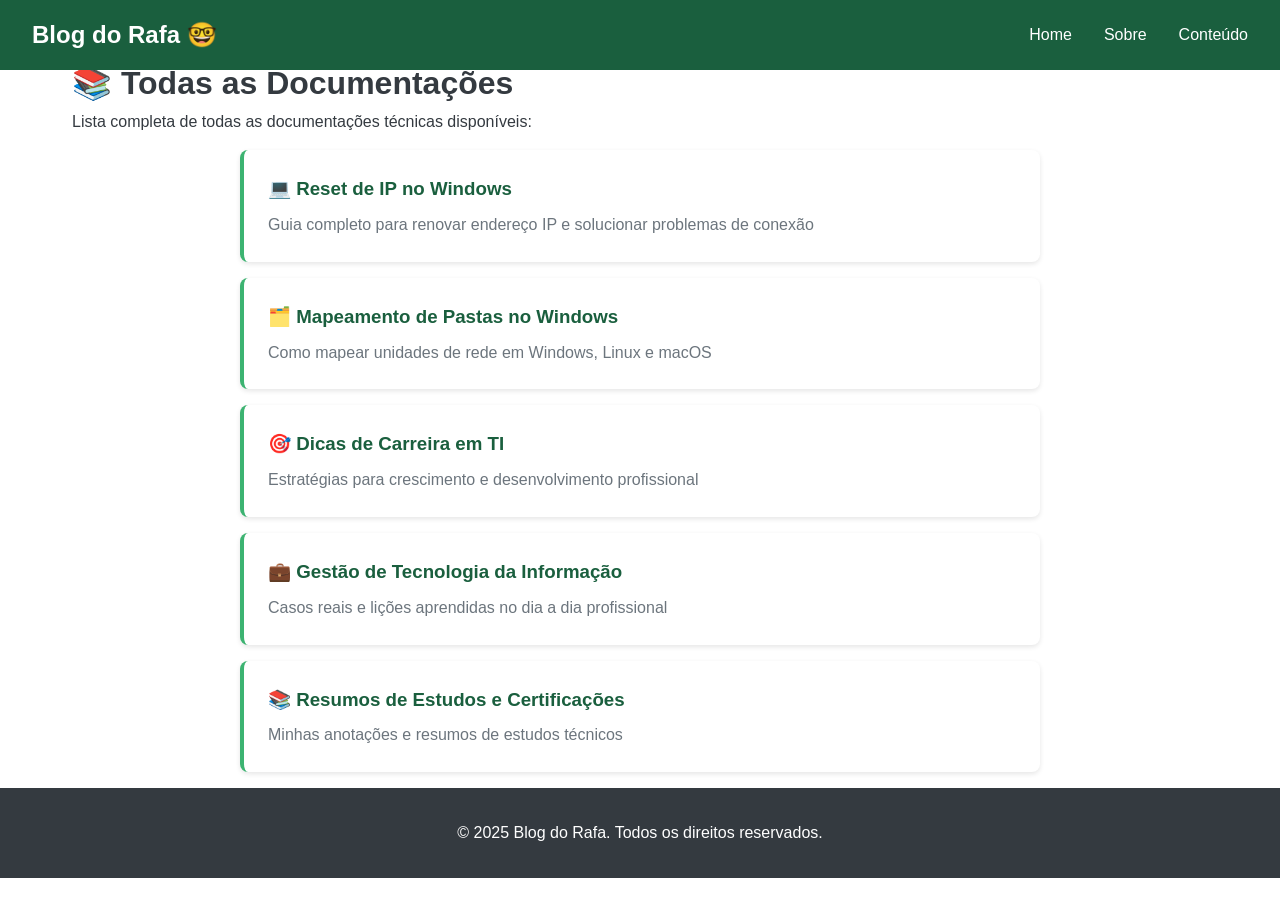
==== paginas/index.html @ 0178b425 "criacao de paginas e de conteudo" ====
<!DOCTYPE html>
<html lang="pt-BR">
<head>
    <meta charset="UTF-8">
    <meta name="viewport" content="width=device-width, initial-scale=1.0">
    <title>Documentações - Blog do Rafa</title>
    <link rel="stylesheet" href="../src/style.css">
    <style>
        .docs-container {
            max-width: 800px;
            margin: 0 auto;
        }
        
        .doc-item {
            background: white;
            padding: 1.5rem;
            margin: 1rem 0;
            border-radius: 8px;
            border-left: 4px solid #3cb371;
            box-shadow: 0 2px 5px rgba(0,0,0,0.1);
            transition: transform 0.2s;
        }
        
        .doc-item:hover {
            transform: translateX(5px);
        }
        
        .doc-link {
            text-decoration: none;
            color: inherit;
            display: block;
        }
        
        .doc-link h3 {
            color: #1a5f3e;
            margin-bottom: 0.5rem;
        }
        
        .doc-link p {
            color: #6c757d;
            margin: 0;
        }
        
        .back-link {
            display: inline-block;
            margin-bottom: 2rem;
            color: #1a5f3e;
            text-decoration: none;
        }
        
        .back-link:hover {
            text-decoration: underline;
        }
        
        .empty-message {
            text-align: center;
            padding: 3rem;
            color: #6c757d;
        }
    </style>
</head>
<body>
    <header class="header">
        <nav class="nav">
            <div class="nav-container">
                <div class="logo">
                    <h2><a href="../index.html" style="color: white; text-decoration: none;">Blog do Rafa 🤓</a></h2>
                </div>
                <ul class="nav-menu">
                    <li><a href="../index.html">Home</a></li>
                    <li><a href="#sobre">Sobre</a></li>
                    <li><a href="#conteudo">Conteúdo</a></li>
                </ul>
            </div>
        </nav>
    </header>

    <main class="page-content">
        <div class="container">
            <a href="../index.html" class="back-link">← Voltar para Home</a>
            <h1>📚 Todas as Documentações</h1>
            <p>Lista completa de todas as documentações técnicas disponíveis:</p>
            
            <div class="docs-container" id="docsList">
                <!-- As páginas serão carregadas automaticamente aqui pelo JavaScript -->
                <div class="empty-message">
                    <p>Carregando documentações...</p>
                </div>
            </div>
        </div>
    </main>

    <footer class="footer">
        <div class="container">
            <p>&copy; 2025 Blog do Rafa. Todos os direitos reservados.</p>
        </div>
    </footer>

    <script>
        // Lista de páginas com títulos e descrições
        const pages = [
            {
                file: 'documentacoes-suporte.html',
                title: 'Reset de IP no Windows',
                description: 'Guia completo para renovar endereço IP e solucionar problemas de conexão',
                icon: '💻'
            },
            {
                file: 'mapeamento de pastas Windows.html', 
                title: 'Mapeamento de Pastas no Windows',
                description: 'Como mapear unidades de rede em Windows, Linux e macOS',
                icon: '🗂️'
            },
            {
                file: 'dicas-carreira.html',
                title: 'Dicas de Carreira em TI',
                description: 'Estratégias para crescimento e desenvolvimento profissional',
                icon: '🎯'
            },
            {
                file: 'gestao-ti.html',
                title: 'Gestão de Tecnologia da Informação',
                description: 'Casos reais e lições aprendidas no dia a dia profissional',
                icon: '💼'
            },
            {
                file: 'resumos-estudos.html',
                title: 'Resumos de Estudos e Certificações',
                description: 'Minhas anotações e resumos de estudos técnicos',
                icon: '📚'
            }
        ];

        function loadPagesList() {
            const docsList = document.getElementById('docsList');
            docsList.innerHTML = ''; // Limpa o conteúdo
            
            if (pages.length === 0) {
                docsList.innerHTML = '<div class="empty-message"><p>Nenhuma documentação encontrada.</p></div>';
                return;
            }

            pages.forEach(page => {
                const docItem = document.createElement('div');
                docItem.className = 'doc-item';
                
                docItem.innerHTML = `
                    <a href="${page.file}" class="doc-link">
                        <h3>${page.icon} ${page.title}</h3>
                        <p>${page.description}</p>
                    </a>
                `;
                
                docsList.appendChild(docItem);
            });
        }

        // Carrega a lista quando a página abre
        document.addEventListener('DOMContentLoaded', loadPagesList);
    </script>
</body>
</html>
---- src/style.css ----
* {
    margin: 0;
    padding: 0;
    box-sizing: border-box;
}

:root {
    --verde-escuro: #1a5f3e;
    --verde-medio: #2d8a5d;
    --verde-claro: #3cb371;
    --branco: #ffffff;
    --cinza-claro: #f8f9fa;
    --cinza: #6c757d;
    --preto: #343a40;
}

body {
    font-family: 'Arial', sans-serif;
    line-height: 1.6;
    color: var(--preto);
    background-color: var(--branco);
}

.container {
    max-width: 1200px;
    margin: 0 auto;
    padding: 0 2rem;
}

/* Header */
.header {
    background: var(--verde-escuro);
    position: fixed;
    width: 100%;
    top: 0;
    z-index: 1000;
}

.nav-container {
    display: flex;
    justify-content: space-between;
    align-items: center;
    padding: 1rem 2rem;
}

.logo h2 {
    color: var(--branco);
    font-size: 1.5rem;
}

.nav-menu {
    display: flex;
    list-style: none;
    gap: 2rem;
}

.nav-menu a {
    color: var(--branco);
    text-decoration: none;
    font-weight: 500;
    transition: color 0.3s;
}

.nav-menu a:hover {
    color: var(--verde-claro);
}

/* Hero Section */
.hero {
    background: linear-gradient(135deg, var(--verde-escuro) 0%, var(--verde-medio) 100%);
    color: var(--branco);
    padding: 120px 0 80px;
    margin-top: 60px;
}

.hero-container {
    display: grid;
    grid-template-columns: 1fr 1fr;
    gap: 4rem;
    align-items: center;
}

.hero-title {
    font-size: 3rem;
    margin-bottom: 1.5rem;
    line-height: 1.2;
}

.highlight {
    color: var(--verde-claro);
}

.hero-description {
    font-size: 1.2rem;
    margin-bottom: 1rem;
    opacity: 0.9;
}

.hero-welcome {
    font-size: 1.3rem;
    margin-bottom: 2rem;
}

.hero-buttons {
    display: flex;
    gap: 1rem;
}

.btn-primary {
    background: var(--verde-claro);
    color: var(--branco);
    border: none;
    padding: 12px 30px;
    font-size: 1.1rem;
    border-radius: 5px;
    cursor: pointer;
    transition: background 0.3s;
}

.btn-primary:hover {
    background: var(--verde-medio);
}

.btn-secondary {
    background: transparent;
    color: var(--branco);
    border: 2px solid var(--branco);
    padding: 12px 30px;
    font-size: 1.1rem;
    border-radius: 5px;
    cursor: pointer;
    transition: background 0.3s;
}

.btn-secondary:hover {
    background: var(--branco);
    color: var(--verde-escuro);
}

.placeholder-image {
    background: rgba(255, 255, 255, 0.1);
    border-radius: 10px;
    padding: 4rem;
    text-align: center;
    font-size: 4rem;
    backdrop-filter: blur(10px);
}

/* Sections */
section {
    padding: 80px 0;
}

.section-title {
    text-align: center;
    font-size: 2.5rem;
    margin-bottom: 3rem;
    color: var(--verde-escuro);
}

/* About */
.about {
    background: var(--cinza-claro);
}

.about-text {
    text-align: center;
    max-width: 800px;
    margin: 0 auto;
}

.about-text p {
    font-size: 1.2rem;
    margin-bottom: 3rem;
    color: var(--cinza);
}

.stats {
    display: grid;
    grid-template-columns: repeat(3, 1fr);
    gap: 2rem;
    margin-top: 3rem;
}

.stat {
    text-align: center;
}

.stat h3 {
    font-size: 2.5rem;
    color: var(--verde-escuro);
    margin-bottom: 0.5rem;
}

.stat p {
    color: var(--cinza);
}

/* Content */
.content-grid {
    display: grid;
    grid-template-columns: repeat(auto-fit, minmax(280px, 1fr));
    gap: 2rem;
}

.content-card {
    background: var(--branco);
    padding: 2rem;
    border-radius: 10px;
    text-align: center;
    box-shadow: 0 5px 15px rgba(0,0,0,0.1);
    border: 2px solid var(--cinza-claro);
    transition: transform 0.3s, border-color 0.3s;
}

.content-card:hover {
    transform: translateY(-5px);
    border-color: var(--verde-claro);
}

.card-icon {
    font-size: 3rem;
    margin-bottom: 1rem;
}

.content-card h3 {
    color: var(--verde-escuro);
    margin-bottom: 1rem;
}

.content-card p {
    color: var(--cinza);
}

/* CTA */
.cta {
    background: var(--verde-escuro);
    color: var(--branco);
    text-align: center;
}

.cta-content h2 {
    font-size: 2.5rem;
    margin-bottom: 1rem;
}

.cta-content p {
    font-size: 1.2rem;
    margin-bottom: 2rem;
    opacity: 0.9;
}

/* Contact */
.contact {
    background: var(--cinza-claro);
}

.contact-content {
    text-align: center;
}

.contact-info {
    display: inline-grid;
    gap: 2rem;
    text-align: left;
}

.contact-item h3 {
    color: var(--verde-escuro);
    margin-bottom: 0.5rem;
}

.contact-item a {
    color: var(--verde-medio);
    text-decoration: none;
}

.contact-item a:hover {
    text-decoration: underline;
}

/* Footer */
.footer {
    background: var(--preto);
    color: var(--branco);
    text-align: center;
    padding: 2rem 0;
}

/* Responsive */
@media (max-width: 768px) {
    .hero-container {
        grid-template-columns: 1fr;
        text-align: center;
    }
    
    .hero-title {
        font-size: 2rem;
    }
    
    .hero-buttons {
        justify-content: center;
        flex-wrap: wrap;
    }
    
    .stats {
        grid-template-columns: 1fr;
    }
    
    .nav-menu {
        flex-direction: column;
        gap: 1rem;
    }
}
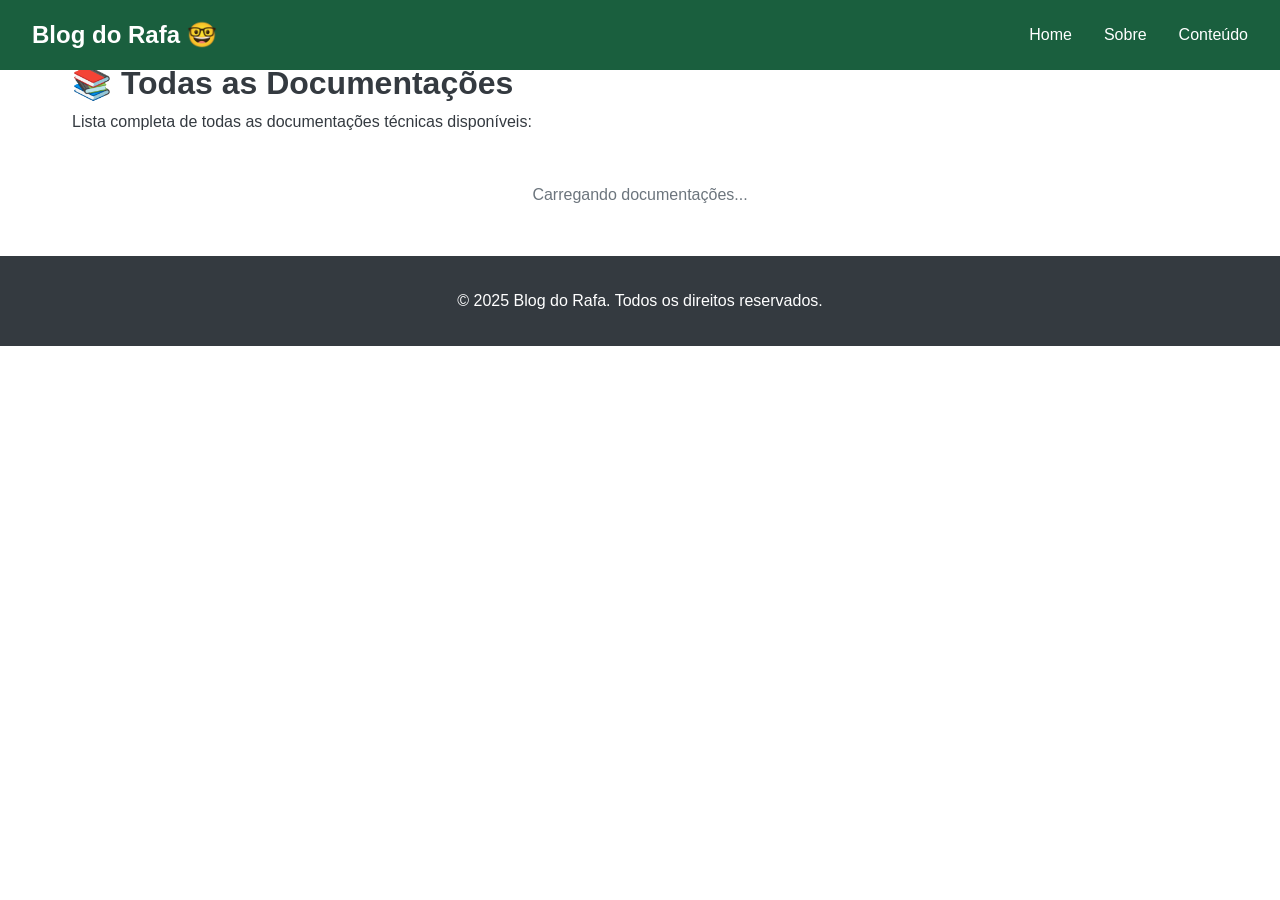
==== commit f7322e0a: "ajuste de nome" ====
--- a/paginas/index.html
+++ b/paginas/index.html
@@ -97,66 +97,116 @@
     </footer>
 
     <script>
-        // Lista de páginas com títulos e descrições
-        const pages = [
-            {
-                file: 'documentacoes-suporte.html',
-                title: 'Reset de IP no Windows',
-                description: 'Guia completo para renovar endereço IP e solucionar problemas de conexão',
-                icon: '💻'
-            },
-            {
-                file: 'mapeamento de pastas Windows.html', 
-                title: 'Mapeamento de Pastas no Windows',
-                description: 'Como mapear unidades de rede em Windows, Linux e macOS',
-                icon: '🗂️'
-            },
-            {
-                file: 'dicas-carreira.html',
-                title: 'Dicas de Carreira em TI',
-                description: 'Estratégias para crescimento e desenvolvimento profissional',
-                icon: '🎯'
-            },
-            {
-                file: 'gestao-ti.html',
-                title: 'Gestão de Tecnologia da Informação',
-                description: 'Casos reais e lições aprendidas no dia a dia profissional',
-                icon: '💼'
-            },
-            {
-                file: 'resumos-estudos.html',
-                title: 'Resumos de Estudos e Certificações',
-                description: 'Minhas anotações e resumos de estudos técnicos',
-                icon: '📚'
+    document.addEventListener('DOMContentLoaded', function() {
+        // Adiciona evento a todos os botões de copiar
+        const copyButtons = document.querySelectorAll('.copy-btn');
+        
+        copyButtons.forEach(button => {
+            button.addEventListener('click', function() {
+                // Pega o texto do comando (elemento pai é a div.copy-box)
+                const codeBox = this.parentElement;
+                const commandText = codeBox.childNodes[0].textContent.trim();
+                
+                // Método que FUNCIONA no GitHub Pages
+                copyTextToClipboard(commandText, this);
+            });
+        });
+        
+        function copyTextToClipboard(text, button) {
+            // 1. Cria um textarea temporário
+            const textArea = document.createElement('textarea');
+            textArea.value = text;
+            textArea.style.position = 'fixed';
+            textArea.style.left = '-9999px';
+            textArea.style.top = '0';
+            textArea.style.opacity = '0';
+            
+            // 2. Adiciona ao DOM
+            document.body.appendChild(textArea);
+            
+            // 3. Seleciona o texto
+            textArea.focus();
+            textArea.select();
+            
+            try {
+                // 4. Usa o método antigo que FUNCIONA no GitHub Pages
+                const successful = document.execCommand('copy');
+                
+                if (successful) {
+                    // Feedback visual
+                    showSuccess(button);
+                } else {
+                    // Fallback: mostra o texto para copiar manualmente
+                    showManualCopy(text);
+                }
+            } catch (err) {
+                // Fallback para erro
+                showManualCopy(text);
+            } finally {
+                // 5. Limpa sempre
+                document.body.removeChild(textArea);
             }
-        ];
-
-        function loadPagesList() {
-            const docsList = document.getElementById('docsList');
-            docsList.innerHTML = ''; // Limpa o conteúdo
-            
-            if (pages.length === 0) {
-                docsList.innerHTML = '<div class="empty-message"><p>Nenhuma documentação encontrada.</p></div>';
-                return;
-            }
-
-            pages.forEach(page => {
-                const docItem = document.createElement('div');
-                docItem.className = 'doc-item';
-                
-                docItem.innerHTML = `
-                    <a href="${page.file}" class="doc-link">
-                        <h3>${page.icon} ${page.title}</h3>
-                        <p>${page.description}</p>
-                    </a>
-                `;
-                
-                docsList.appendChild(docItem);
+        }
+        
+        function showSuccess(button) {
+            const originalText = button.textContent;
+            button.textContent = '✓ Copiado!';
+            button.style.background = '#1a5f3e';
+            
+            setTimeout(() => {
+                button.textContent = originalText;
+                button.style.background = '#3cb371';
+            }, 1500);
+        }
+        
+        function showManualCopy(text) {
+            // Cria um popup simples com o texto para copiar manualmente
+            const overlay = document.createElement('div');
+            overlay.style.cssText = `
+                position: fixed;
+                top: 0;
+                left: 0;
+                width: 100%;
+                height: 100%;
+                background: rgba(0,0,0,0.5);
+                display: flex;
+                justify-content: center;
+                align-items: center;
+                z-index: 10000;
+            `;
+            
+            const popup = document.createElement('div');
+            popup.style.cssText = `
+                background: white;
+                padding: 20px;
+                border-radius: 8px;
+                max-width: 500px;
+                width: 90%;
+                text-align: center;
+            `;
+            
+            popup.innerHTML = `
+                <h3>📋 Copiar Comando</h3>
+                <div style="background: #f5f5f5; padding: 10px; border-radius: 4px; margin: 10px 0; font-family: monospace; word-break: break-all;">
+                    ${text}
+                </div>
+                <p>Selecione o texto acima e use Ctrl+C para copiar</p>
+                <button onclick="this.parentElement.parentElement.remove()" style="background: #3cb371; color: white; border: none; padding: 8px 16px; border-radius: 4px; cursor: pointer;">
+                    Fechar
+                </button>
+            `;
+            
+            overlay.appendChild(popup);
+            document.body.appendChild(overlay);
+            
+            // Fecha ao clicar fora
+            overlay.addEventListener('click', function(e) {
+                if (e.target === overlay) {
+                    overlay.remove();
+                }
             });
         }
-
-        // Carrega a lista quando a página abre
-        document.addEventListener('DOMContentLoaded', loadPagesList);
-    </script>
+    });
+</script>
 </body>
 </html>
--- a/src/style.css
+++ b/src/style.css
@@ -311,4 +311,23 @@
         flex-direction: column;
         gap: 1rem;
     }
+}
+/* ===== REGRA PARA BOTÕES DE COPIAR ===== */
+.copy-btn {
+    position: absolute;
+    top: 0.5rem;
+    right: 0.5rem;
+    background: var(--verde-claro);
+    color: white;
+    border: none;
+    padding: 0.3rem 0.8rem;
+    border-radius: 4px;
+    cursor: pointer;
+    font-size: 0.8rem;
+    font-weight: bold;
+    z-index: 10;
+}
+
+.copy-btn:hover {
+    background: var(--verde-medio);
 }
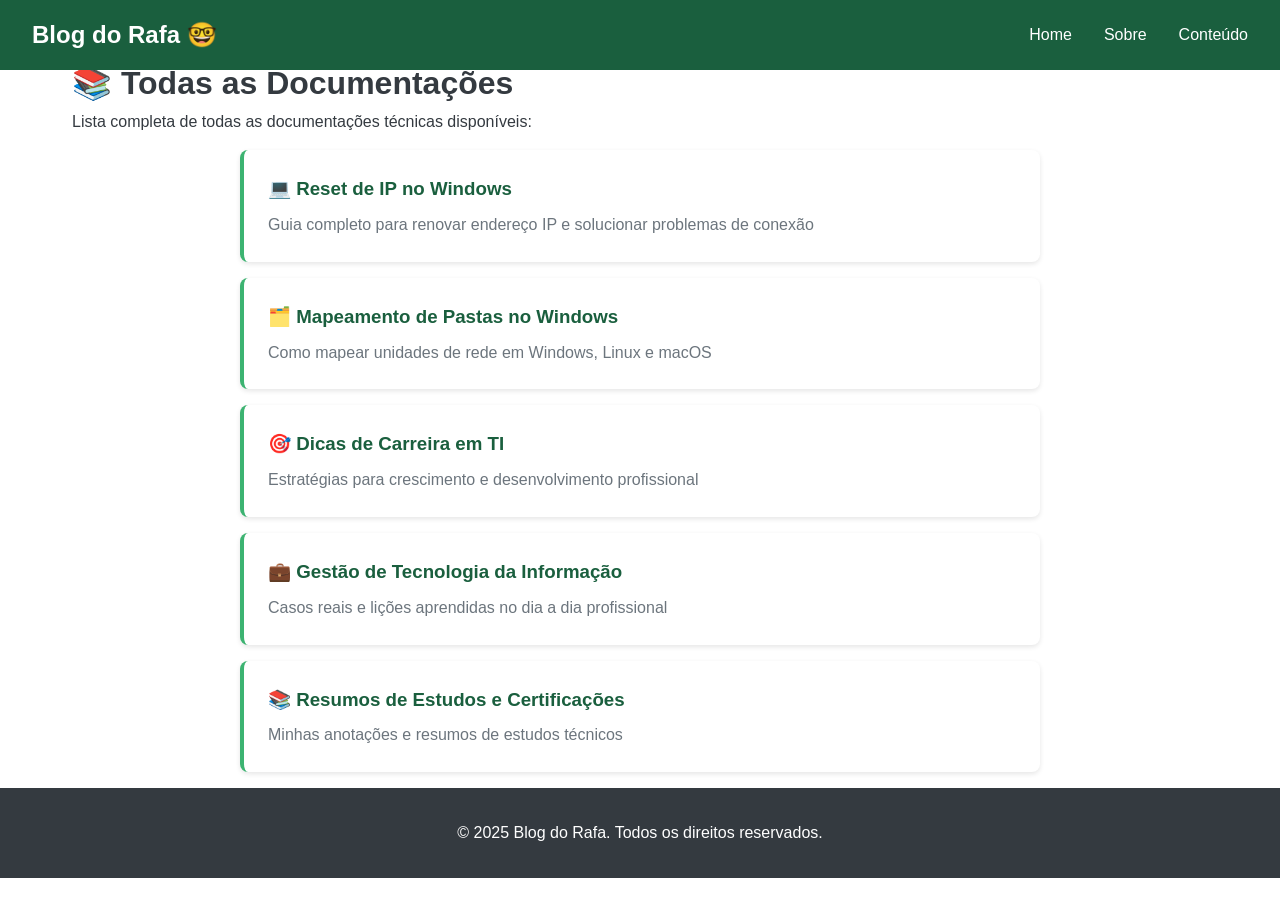
==== commit 3a81a638: "ajustes de index" ====
--- a/paginas/index.html
+++ b/paginas/index.html
@@ -82,10 +82,7 @@
             <p>Lista completa de todas as documentações técnicas disponíveis:</p>
             
             <div class="docs-container" id="docsList">
-                <!-- As páginas serão carregadas automaticamente aqui pelo JavaScript -->
-                <div class="empty-message">
-                    <p>Carregando documentações...</p>
-                </div>
+                <!-- As páginas serão carregadas automaticamente aqui -->
             </div>
         </div>
     </main>
@@ -97,116 +94,66 @@
     </footer>
 
     <script>
-    document.addEventListener('DOMContentLoaded', function() {
-        // Adiciona evento a todos os botões de copiar
-        const copyButtons = document.querySelectorAll('.copy-btn');
-        
-        copyButtons.forEach(button => {
-            button.addEventListener('click', function() {
-                // Pega o texto do comando (elemento pai é a div.copy-box)
-                const codeBox = this.parentElement;
-                const commandText = codeBox.childNodes[0].textContent.trim();
-                
-                // Método que FUNCIONA no GitHub Pages
-                copyTextToClipboard(commandText, this);
+        // Lista de páginas com títulos e descrições
+        const pages = [
+            {
+                file: 'documentacoes-suporte.html',
+                title: 'Reset de IP no Windows',
+                description: 'Guia completo para renovar endereço IP e solucionar problemas de conexão',
+                icon: '💻'
+            },
+            {
+                file: 'mapeamento-de-pasta-no-windows.html', 
+                title: 'Mapeamento de Pastas no Windows',
+                description: 'Como mapear unidades de rede em Windows, Linux e macOS',
+                icon: '🗂️'
+            },
+            {
+                file: 'dicas-carreira.html',
+                title: 'Dicas de Carreira em TI',
+                description: 'Estratégias para crescimento e desenvolvimento profissional',
+                icon: '🎯'
+            },
+            {
+                file: 'gestao-ti.html',
+                title: 'Gestão de Tecnologia da Informação',
+                description: 'Casos reais e lições aprendidas no dia a dia profissional',
+                icon: '💼'
+            },
+            {
+                file: 'resumos-estudos.html',
+                title: 'Resumos de Estudos e Certificações',
+                description: 'Minhas anotações e resumos de estudos técnicos',
+                icon: '📚'
+            }
+        ];
+
+        function loadPagesList() {
+            const docsList = document.getElementById('docsList');
+            
+            if (pages.length === 0) {
+                docsList.innerHTML = '<div class="empty-message"><p>Nenhuma documentação encontrada.</p></div>';
+                return;
+            }
+
+            let html = '';
+            
+            pages.forEach(page => {
+                html += `
+                    <div class="doc-item">
+                        <a href="${page.file}" class="doc-link">
+                            <h3>${page.icon} ${page.title}</h3>
+                            <p>${page.description}</p>
+                        </a>
+                    </div>
+                `;
             });
-        });
-        
-        function copyTextToClipboard(text, button) {
-            // 1. Cria um textarea temporário
-            const textArea = document.createElement('textarea');
-            textArea.value = text;
-            textArea.style.position = 'fixed';
-            textArea.style.left = '-9999px';
-            textArea.style.top = '0';
-            textArea.style.opacity = '0';
             
-            // 2. Adiciona ao DOM
-            document.body.appendChild(textArea);
-            
-            // 3. Seleciona o texto
-            textArea.focus();
-            textArea.select();
-            
-            try {
-                // 4. Usa o método antigo que FUNCIONA no GitHub Pages
-                const successful = document.execCommand('copy');
-                
-                if (successful) {
-                    // Feedback visual
-                    showSuccess(button);
-                } else {
-                    // Fallback: mostra o texto para copiar manualmente
-                    showManualCopy(text);
-                }
-            } catch (err) {
-                // Fallback para erro
-                showManualCopy(text);
-            } finally {
-                // 5. Limpa sempre
-                document.body.removeChild(textArea);
-            }
+            docsList.innerHTML = html;
         }
-        
-        function showSuccess(button) {
-            const originalText = button.textContent;
-            button.textContent = '✓ Copiado!';
-            button.style.background = '#1a5f3e';
-            
-            setTimeout(() => {
-                button.textContent = originalText;
-                button.style.background = '#3cb371';
-            }, 1500);
-        }
-        
-        function showManualCopy(text) {
-            // Cria um popup simples com o texto para copiar manualmente
-            const overlay = document.createElement('div');
-            overlay.style.cssText = `
-                position: fixed;
-                top: 0;
-                left: 0;
-                width: 100%;
-                height: 100%;
-                background: rgba(0,0,0,0.5);
-                display: flex;
-                justify-content: center;
-                align-items: center;
-                z-index: 10000;
-            `;
-            
-            const popup = document.createElement('div');
-            popup.style.cssText = `
-                background: white;
-                padding: 20px;
-                border-radius: 8px;
-                max-width: 500px;
-                width: 90%;
-                text-align: center;
-            `;
-            
-            popup.innerHTML = `
-                <h3>📋 Copiar Comando</h3>
-                <div style="background: #f5f5f5; padding: 10px; border-radius: 4px; margin: 10px 0; font-family: monospace; word-break: break-all;">
-                    ${text}
-                </div>
-                <p>Selecione o texto acima e use Ctrl+C para copiar</p>
-                <button onclick="this.parentElement.parentElement.remove()" style="background: #3cb371; color: white; border: none; padding: 8px 16px; border-radius: 4px; cursor: pointer;">
-                    Fechar
-                </button>
-            `;
-            
-            overlay.appendChild(popup);
-            document.body.appendChild(overlay);
-            
-            // Fecha ao clicar fora
-            overlay.addEventListener('click', function(e) {
-                if (e.target === overlay) {
-                    overlay.remove();
-                }
-            });
-        }
-    });
-</script>
+
+        // Carrega a lista quando a página abre
+        document.addEventListener('DOMContentLoaded', loadPagesList);
+    </script>
 </body>
 </html>
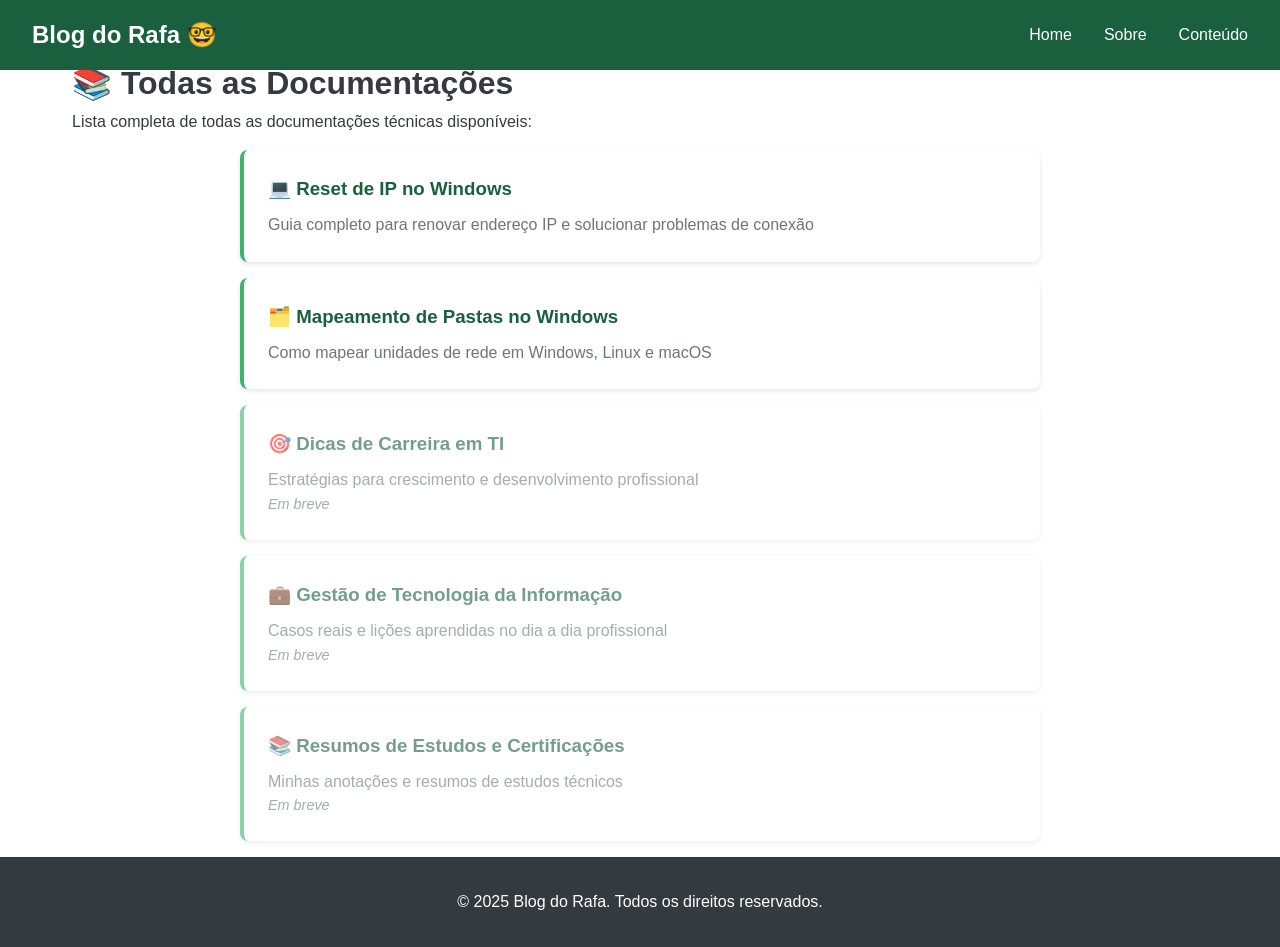
==== commit 74ccf4df: "Corrige script de copiar comandos" ====
--- a/paginas/index.html
+++ b/paginas/index.html
@@ -57,6 +57,21 @@
             padding: 3rem;
             color: #6c757d;
         }
+
+        /* Estilo para páginas vazias */
+        .page-placeholder {
+            opacity: 0.6;
+        }
+        
+        .page-placeholder .doc-link {
+            cursor: not-allowed;
+        }
+        
+        .coming-soon {
+            font-size: 0.9em;
+            color: #999;
+            font-style: italic;
+        }
     </style>
 </head>
 <body>
@@ -82,7 +97,43 @@
             <p>Lista completa de todas as documentações técnicas disponíveis:</p>
             
             <div class="docs-container" id="docsList">
-                <!-- As páginas serão carregadas automaticamente aqui -->
+                <div class="doc-item">
+                    <a href="documentacoes-suporte.html" class="doc-link">
+                        <h3>💻 Reset de IP no Windows</h3>
+                        <p>Guia completo para renovar endereço IP e solucionar problemas de conexão</p>
+                    </a>
+                </div>
+                
+                <div class="doc-item">
+                    <a href="mapeamento-de-pasta-no-windows.html" class="doc-link">
+                        <h3>🗂️ Mapeamento de Pastas no Windows</h3>
+                        <p>Como mapear unidades de rede em Windows, Linux e macOS</p>
+                    </a>
+                </div>
+                
+                <div class="doc-item page-placeholder">
+                    <div class="doc-link">
+                        <h3>🎯 Dicas de Carreira em TI</h3>
+                        <p>Estratégias para crescimento e desenvolvimento profissional</p>
+                        <p class="coming-soon">Em breve</p>
+                    </div>
+                </div>
+                
+                <div class="doc-item page-placeholder">
+                    <div class="doc-link">
+                        <h3>💼 Gestão de Tecnologia da Informação</h3>
+                        <p>Casos reais e lições aprendidas no dia a dia profissional</p>
+                        <p class="coming-soon">Em breve</p>
+                    </div>
+                </div>
+                
+                <div class="doc-item page-placeholder">
+                    <div class="doc-link">
+                        <h3>📚 Resumos de Estudos e Certificações</h3>
+                        <p>Minhas anotações e resumos de estudos técnicos</p>
+                        <p class="coming-soon">Em breve</p>
+                    </div>
+                </div>
             </div>
         </div>
     </main>
@@ -92,68 +143,5 @@
             <p>&copy; 2025 Blog do Rafa. Todos os direitos reservados.</p>
         </div>
     </footer>
-
-    <script>
-        // Lista de páginas com títulos e descrições
-        const pages = [
-            {
-                file: 'documentacoes-suporte.html',
-                title: 'Reset de IP no Windows',
-                description: 'Guia completo para renovar endereço IP e solucionar problemas de conexão',
-                icon: '💻'
-            },
-            {
-                file: 'mapeamento-de-pasta-no-windows.html', 
-                title: 'Mapeamento de Pastas no Windows',
-                description: 'Como mapear unidades de rede em Windows, Linux e macOS',
-                icon: '🗂️'
-            },
-            {
-                file: 'dicas-carreira.html',
-                title: 'Dicas de Carreira em TI',
-                description: 'Estratégias para crescimento e desenvolvimento profissional',
-                icon: '🎯'
-            },
-            {
-                file: 'gestao-ti.html',
-                title: 'Gestão de Tecnologia da Informação',
-                description: 'Casos reais e lições aprendidas no dia a dia profissional',
-                icon: '💼'
-            },
-            {
-                file: 'resumos-estudos.html',
-                title: 'Resumos de Estudos e Certificações',
-                description: 'Minhas anotações e resumos de estudos técnicos',
-                icon: '📚'
-            }
-        ];
-
-        function loadPagesList() {
-            const docsList = document.getElementById('docsList');
-            
-            if (pages.length === 0) {
-                docsList.innerHTML = '<div class="empty-message"><p>Nenhuma documentação encontrada.</p></div>';
-                return;
-            }
-
-            let html = '';
-            
-            pages.forEach(page => {
-                html += `
-                    <div class="doc-item">
-                        <a href="${page.file}" class="doc-link">
-                            <h3>${page.icon} ${page.title}</h3>
-                            <p>${page.description}</p>
-                        </a>
-                    </div>
-                `;
-            });
-            
-            docsList.innerHTML = html;
-        }
-
-        // Carrega a lista quando a página abre
-        document.addEventListener('DOMContentLoaded', loadPagesList);
-    </script>
 </body>
 </html>
